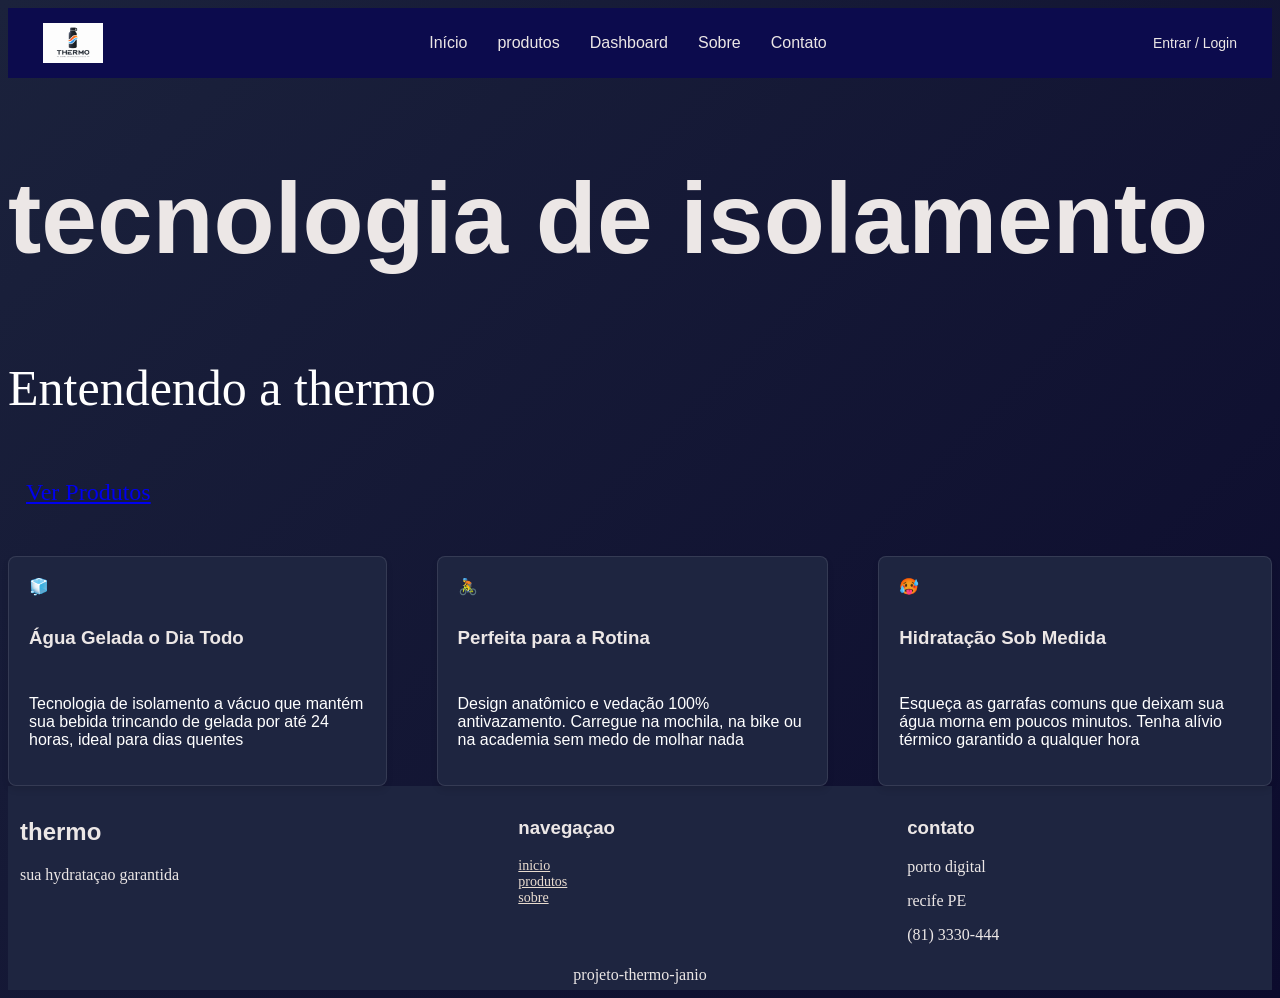
==== index.html @ 157cd829 "enviando arquivo do projeto" ====
<!DOCTYPE html>
<html lang="pt-br">
<head>
    <meta charset="UTF-8">
    <meta name="viewport" content="width=device-width, initial-scale=1.0">
    <title>Thermo</title>
    <link rel="stylesheet" href="css/Style.css">

    
</head>
<body>

   <nav class="menu-container">
  <!-- Lado Esquerdo: Link de logo corrigido -->
  
   <div class="menu-direito">
  <a href="index.html" class="logo">
    <img src="img/logo.png" alt="Logo Thermo">
  </a>
</div>

  <!-- Centro: Menu Principal e Submenu -->
  <ul class="menu-centro">
    <li><a href="index.html">Início</a></li>
    <li class="tem-submenu">
      <a href="produtos.html">produtos</a>
      
    <li><a href="dashboard.html">Dashboard</a></li>
    <li><a href="sobre.html">Sobre</a></li>
    <li><a href="contato.html">Contato</a></li>
  </ul>

  <!-- Lado Direito: login corrigido-->

  <div class="menu-esquerdo">
    <a href="login.html" class="link-login">Entrar / Login</a>
  </div>
</nav>

        <section class="hero">
      <div class="hero-grid">
        <div>
        <h1>tecnologia de isolamento</h1>
        <p>Entendendo a thermo</p>
        </div>
        <div class="hero-acoes">
        <a href="produtos.html" class="button">Ver Produtos</a>
        </div>
      </div>
       
      <div class="hero-imagem">
        <img src="" alt="">
        </div>
    </section>

    <section class="index-grid">
      <article class="card">
      <div class="card-icone">🧊</div>
      <h3>Água Gelada o Dia Todo</h3>
      <p>Tecnologia de isolamento a vácuo que mantém sua bebida trincando de gelada por até 24 horas, ideal para dias quentes</p>

    </article>
    
    <article class="card">
      <div class="card-icone">🚴</div>
      <h3>Perfeita para a Rotina</h3>
      <p>Design anatômico e vedação 100% antivazamento. Carregue na mochila, na bike ou na academia sem medo de molhar nada</p>

    </article>
    
    <article class="card">
      <div class="card-icone">🥵</div>
      <h3>Hidratação Sob Medida</h3>
      <p>Esqueça as garrafas comuns que deixam sua água morna em poucos minutos. Tenha alívio térmico garantido a qualquer hora</p>

    </article>
    
    </section>
    
    <footer>
    <div class="rodape-grid">

    <div class="rodape-coluna">
    <h2>thermo</h2>
    <p>sua hydrataçao garantida</p>
    </div>

    <div class="rodape-coluna">
      <h3>navegaçao</h3>
      <a href="index.html">inicio</a>
      <a href="produtos.html">produtos</a>
      <a href="sobre.html">sobre</a>
    </div>
    
    <div class="rodape-coluna">
     <h3>contato</h3>
     <p>porto digital</p>
     <p>recife PE</p>
     <p>(81) 3330-444</p>
    </div>

    </div>

    <div  class="copyright">
      projeto-thermo-janio
    </div>
  </footer>
  
     
</body>
</html>
---- css/Style.css ----
*margin{
  margin: 0;
  padding: 0;
  box-sizing: border-box;
}

body {
   background: linear-gradient(135deg, #1b223c, #0c0b2d)
}

h1, h2, h3, h4, h5, h6 {
  color: #ece7e6;
  font-family: Arial, sans-serif;
}

label{
  color:#ece7e6;
  font-family: Arial, sans-serif;

}
.menu-container {
  display: flex;
  justify-content: space-between;
  align-items: center;
  background-color: #0c0b4d;
  padding: 0 20px;
  height: 70px;
  font-family: Arial, sans-serif;

}

/* Links básicos */
.menu-container a {
  color: #ece7e6;
  text-decoration: none;
  padding: 10px 15px;
  display: block;
  transition: background 0.3s;
}

.menu-container a:hover {
  background-color: #415aaf;
}

/* Centralização do menu */
.menu-centro {
  display: flex;
  list-style: none;
  margin: 0;
  padding: 0;
}

.menu-direito {
  display: flex;
  list-style: none;
  margin: 0;
  padding: 0;
  font-size: 15px;
  
}

.menu-esquerdo {
  display: flex;
  list-style: none;
  margin: 0;
  padding: 0;
  font-size: 14px;
  
  
}

.tem-submenu {
  position: relative;
}

.submenu {
  display: none;
  position: absolute;
  top: 100%;
  left: 0;
  background-color: #0c0b4d;
  list-style: none;
  padding: 0;
  min-width: 160px;
  box-shadow: 0px 8px 16px rgba(0,0,0,0.2);
}

.tem-submenu:hover .submenu {
  display: block;
}

.pagina-topo {
  font-size: 50px;
  color:var(rgb(46, 46, 185));
  margin-bottom: 8px;
  padding: 0 20px;


}
.login-info {
  background-color: #1e2540;
  border: 1px solid rgba(255, 255, 255, 0.1);
  color: #ece7e6;
  padding: 20px;
  margin: 20px;
  border-radius: 8px;
  box-shadow: 0px 4px 6px rgba(0,0,0,0.1);
  align-items: center;
}
.btn-principal{
  padding: 12px ;
  border-radius: 12;
  font-weight: 700;
  cursor: pointer;
   
}

footer{
  background-color: #1e2540;
  padding: 6px;
  color:#ece7e6;
  border-top: 1px ;
}

.rodape-grid{
  display: grid;
  grid-template-columns: 1.3fr 1fr 1fr;
  gap: 24px;
  margin: 0;
  }

.rodape-grid a{
  display: block;
  font-size: 14px;
  color: #e9dccf ;

}

.rodape-coluna{
  background: color #1e2540; ;
  padding: 6px;
  border-top: #e9dccf;
}

.form-grupo{
  width: 100%;
  color: #000;;
  padding: 12px 14px;
  border-radius: 9px;
border: 1px solid rgba(255, 255, 255, 0.1);
   box-shadow: 0px 4px 6px rgba(0,0,0,0.1);
  
}

.form-grupo:focus {
  font-size: 15px;
  font-family: inherit;
  box-shadow: inset 0 1px 1px rgba(0,0,0,0.075), 0 0 8px rgba(102,175,233,0.6);

}

.hero h1{
   font-size: 100px;
   font-family:sans-serif;
}
.hero p{
  color: white;
  font-size: 50px;
  
}
.hero-grid{
  grid-template-columns: 1fr 1fr;
  font-size:clamp(1rem, 2vw, 1.5rem);
  margin-bottom: 20px
}
.hero-acoes{
  display: inline-flex;
  padding: 12px 18px;
  border-radius: 10px;
  :hover{
    transform: translateY(-2px);
  }
}

.hero-image{
  display: flex;
  justify-content: center;
  align-items: end;
  width: 10px;
  height: 10px;
}
.produtos-grid{
  display: grid;
  grid-template-columns: repeat(auto-fit, minmax(250px, 1fr));
  gap: 20px;
  padding: 20px;
}
.produto-card{
  background-color: #1e2540;
  border: 1px solid rgba(255, 255, 255, 0.1);
  color: #ece7e6;
  padding: 20px;
  margin: 20px;
  border-radius: 8px;
  
}

.produto-card img{
  width: 10pc;
  height: auto;
  border-radius: 8px;
}
.preco{
  color: green
}
.contato-info {
  display: flex;
  flex-direction: column;
  background-color: #1e2540;
  border: 1px solid rgba(255, 255, 255, 0.1);
  color: #ece7e6;
  padding: 20px;
  margin: 20px;
  border-radius: 27px;
  box-shadow: 0px 4px 6px rgba(0,0,0,0.1);
  font-size: 18px;
  gap: 12px; 
}

.btn-principal{
  padding: 12px ;
  background-color:#1e2540 ;
  font-weight: 10;
  cursor: pointer;
  border: 1px solid rgba(255, 255, 255, 0.1);
  box-shadow: 0px 4px 6px rgba(0,0,0,0.1);
  border-radius: 12px;
  
}

.titulo-com-nota{
   display: grid;
   gap: 18px;
}

.kpi{
  padding: 3px;
  font-size: 30px;
}
.titulo-com-nota{
  font-size: 32px;
  color:white;
  margin-bottom: 2px;
}
.tabela{
  width: 100%;
  border-collapse: collapse;
  
}
.tabela th{
  padding: 14px 16px;

}

.tabela td{
  padding: 14px 16px;
  background-color: whiter;
  background-color: #1e2540;
  border: 1px solid rgba(255, 255, 255, 0.1);
  color: #ece7e6;
  text-align: center;
  }
  


  .kpis-container {
  display: flex;
  gap: 20px;
  margin: 20px;
  flex-wrap: wrap;
}

.kpi {
  flex: 1;  
  min-width: 200px;
  background-color: #1e2540;
  border: 1px solid rgba(255, 255, 255, 0.1);
  color: #ece7e6;
  padding: 20px;
  border-radius: 8px;
  display: flex;
  flex-direction: column;
  gap: 8px;
}

.sobre-thermo{
  max-width: 800px;
  margin: 40px;
  padding: 20px;
   background-color: #1e2540;
   border: 1px solid rgba(255, 255, 255, 0.1);
   box-shadow: 0px 4px 6px rgba(0,0,0,0.1);
   border-radius: 10px;

}

.sobre-thermo h2{
  color:#ebe3e3 ;
  margin-bottom: 20px;
  font-size: 20px;
  text-align: center;
}

.sobre-thermo p{
  color: #eee3e3;
  line-height: 1.6;
  margin-bottom: 15px;
  font-size: 30px;
  }

.sobre-thermo li{
  color: #408bbd;
  font-size: 20px;
  line-height: 1.6;
  margin-bottom: 12;
  padding-left: 20px;
  position: relative;
}

.sobre-thermo strong{
  color: #f6f6f8;
}

.card-projeto{
  text-align: center;
  padding: 20;
}
.card{
  background-color: #1e2540;
   border: 1px solid rgba(255, 255, 255, 0.1);
   box-shadow: 0px 4px 6px rgba(0,0,0,0.1);
   padding: 20px;
   border-radius: 8px;
   display: flex;
   flex-direction: column;
   gap: 12px ;
  
}
.copyright{
  text-align: center;
}

.logo img {
  height: 40px; 
  width: auto;  
  display: block;
}

.index-grid{
  display: flex;
  flex-direction: row;
  gap: 50px;
  
}

.card p{
  color: white;
  font-family: sans-serif;
}
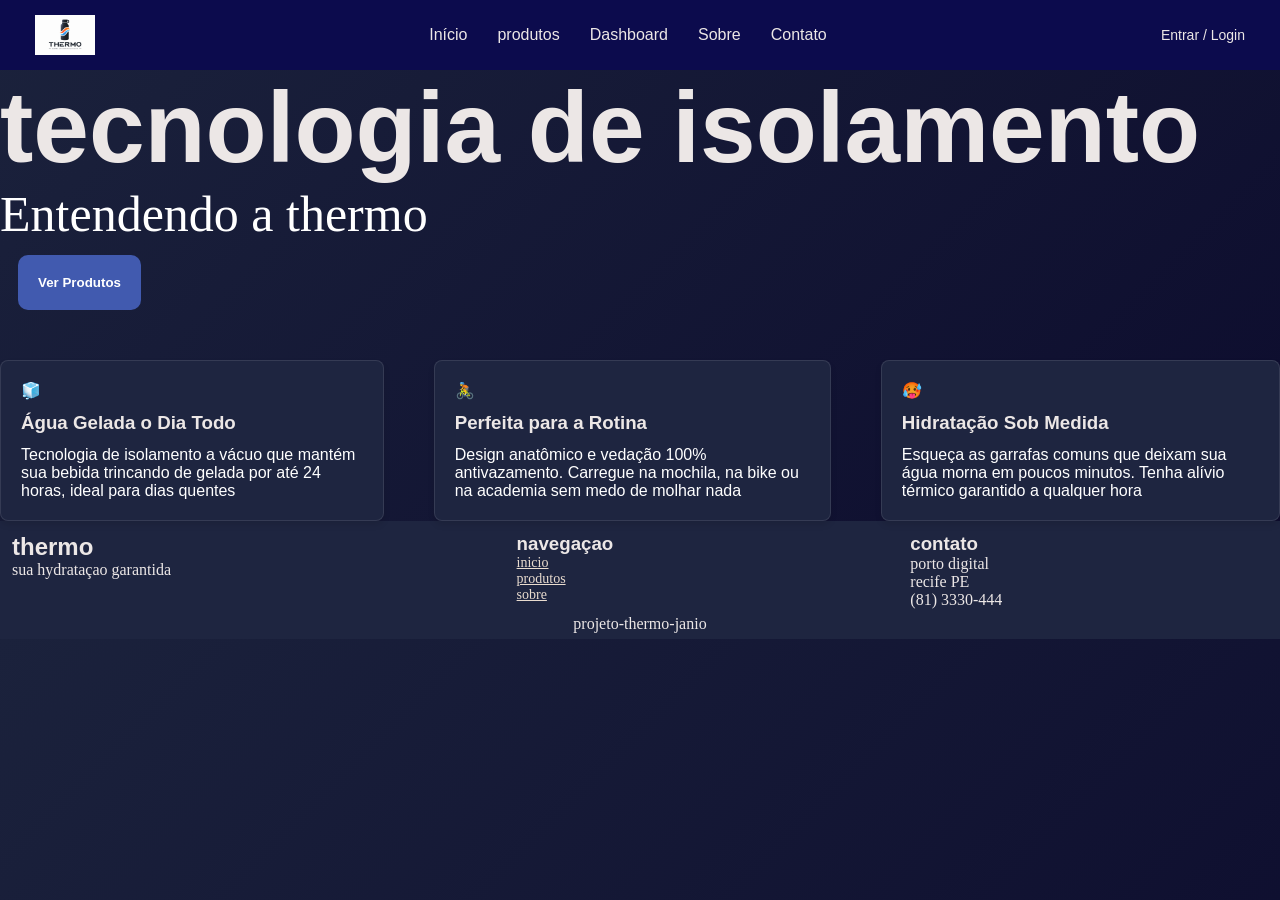
==== commit 88dd199b: "atualizaçao paginas 2" ====
--- a/index.html
+++ b/index.html
@@ -11,7 +11,7 @@
 <body>
 
    <nav class="menu-container">
-  <!-- Lado Esquerdo: Link de logo corrigido -->
+
   
    <div class="menu-direito">
   <a href="index.html" class="logo">
@@ -19,7 +19,6 @@
   </a>
 </div>
 
-  <!-- Centro: Menu Principal e Submenu -->
   <ul class="menu-centro">
     <li><a href="index.html">Início</a></li>
     <li class="tem-submenu">
@@ -30,7 +29,7 @@
     <li><a href="contato.html">Contato</a></li>
   </ul>
 
-  <!-- Lado Direito: login corrigido-->
+
 
   <div class="menu-esquerdo">
     <a href="login.html" class="link-login">Entrar / Login</a>
@@ -44,7 +43,9 @@
         <p>Entendendo a thermo</p>
         </div>
         <div class="hero-acoes">
-        <a href="produtos.html" class="button">Ver Produtos</a>
+        <a href="produtos.html" class="button">
+          <button class="btn-principal">Ver Produtos</button>
+        </a>
         </div>
       </div>
        
--- a/css/Style.css
+++ b/css/Style.css
@@ -1,23 +1,20 @@
-*margin{
+*{
   margin: 0;
   padding: 0;
   box-sizing: border-box;
 }
 
+h1, h2, h3, h4, h5, h6{
+  font-family: Arial, sans-serif;
+  font-weight: 700;
+  color: #ece7e6;
+}
+
 body {
    background: linear-gradient(135deg, #1b223c, #0c0b2d)
 }
 
-h1, h2, h3, h4, h5, h6 {
-  color: #ece7e6;
-  font-family: Arial, sans-serif;
-}
-
-label{
-  color:#ece7e6;
-  font-family: Arial, sans-serif;
-
-}
+
 .menu-container {
   display: flex;
   justify-content: space-between;
@@ -35,7 +32,7 @@
   text-decoration: none;
   padding: 10px 15px;
   display: block;
-  transition: background 0.3s;
+
 }
 
 .menu-container a:hover {
@@ -94,24 +91,17 @@
   color:var(rgb(46, 46, 185));
   margin-bottom: 8px;
   padding: 0 20px;
-
-
-}
-.login-info {
-  background-color: #1e2540;
-  border: 1px solid rgba(255, 255, 255, 0.1);
-  color: #ece7e6;
-  padding: 20px;
-  margin: 20px;
-  border-radius: 8px;
-  box-shadow: 0px 4px 6px rgba(0,0,0,0.1);
-  align-items: center;
-}
+}
+
 .btn-principal{
-  padding: 12px ;
-  border-radius: 12;
-  font-weight: 700;
-  cursor: pointer;
+  padding: 20px ;
+  border-radius: 10px;
+  font-weight: bold;
+  cursor: pointer;
+  color: #ffffff;
+  background-color: #415aaf;
+  border: none;
+
    
 }
 
@@ -159,6 +149,29 @@
 
 }
 
+.form-grupo label{
+  color: #ece7e6;
+  font-size: 15px;
+  font-family: inherit;
+  margin-bottom: 5px;
+  display: block;
+  padding: 3px;
+}
+
+.form-grupo input, .form-grupo textarea{
+  padding: 12px 14px;
+  border-radius: 4px;
+  font-size: 14px;
+  
+}
+.form-grupo button{
+  padding: 12px ;
+  border-radius: 8px;
+  background-color: #415aaf;
+  color: #ece7e6;
+  border: none;
+  cursor: pointer;
+}
 .hero h1{
    font-size: 100px;
    font-family:sans-serif;
@@ -202,6 +215,10 @@
   padding: 20px;
   margin: 20px;
   border-radius: 8px;
+  display: flex;
+  flex-direction: column;
+  max-width: 300px;
+  max-height: 300px;
   
 }
 
@@ -221,21 +238,10 @@
   color: #ece7e6;
   padding: 20px;
   margin: 20px;
-  border-radius: 27px;
+  border-radius: 7px;
   box-shadow: 0px 4px 6px rgba(0,0,0,0.1);
   font-size: 18px;
   gap: 12px; 
-}
-
-.btn-principal{
-  padding: 12px ;
-  background-color:#1e2540 ;
-  font-weight: 10;
-  cursor: pointer;
-  border: 1px solid rgba(255, 255, 255, 0.1);
-  box-shadow: 0px 4px 6px rgba(0,0,0,0.1);
-  border-radius: 12px;
-  
 }
 
 .titulo-com-nota{
@@ -366,4 +372,198 @@
 .card p{
   color: white;
   font-family: sans-serif;
-}+}
+.container{
+  display: flex;
+  flex-direction: column;
+  align-items: center;
+  justify-content: center;
+  min-height: 100vh;
+  padding: 20px;
+}
+
+.formulario-cadastro{
+  display: flex;
+  flex-direction: column;
+  gap: 20px;
+  background-color: #1e2540;
+  border: 1px solid rgba(255, 255, 255, 0.1);
+  color: #ece7e6;
+  padding: 20px;
+  margin: 20px;
+  border-radius: 8px;
+}
+.forms-cadastro input{
+  width: 100%;
+  padding: 12px;
+  border-radius: 8px;
+  border: 1px solid rgba(255, 255, 255, 0.1);
+  box-shadow: 0px 4px 6px rgba(0,0,0,0.1);
+}
+.forms-cadastro button{
+  padding: 12px;
+  background-color: #415aaf;
+  color: #ece7e6;
+  border: none;
+  border-radius: 8px;
+  cursor: pointer;
+  font-weight: bold;
+}
+
+.forms-cadastro button:hover{
+  background-color: #2e3b8f;
+}
+.forms-cadastro label{
+  color: #ece7e6;
+  font-weight: bold;
+  margin-bottom: 5px;
+}
+.contato-items{
+  display: flex;
+  flex-direction: column;
+  padding: 20px;
+  color: #ece7e6;
+  gap: 20px;
+  margin: 20px;
+  border-radius: 8px;
+}
+.form-contato-container{
+  display:flex;
+  flex-direction: column;
+  gap: 20px;
+  align-items: center;
+}
+
+.formulario-contato{
+  display: flex;
+  flex-direction: column;
+  gap: 20px;
+  background-color: #1e2540;
+  border: 1px solid rgba(255, 255, 255, 0.1);
+  color: #ece7e6;
+  padding: 10px;
+  margin: 20px;
+  border-radius: 8px;
+  max-width: 500px;
+  
+}
+
+.formulario-contato input{
+  padding: 10px;
+  width: 100%;
+  border-radius: 8px;
+  }
+
+.formulario-contato button{
+  padding: 12px;
+  background-color: #415aaf;
+  color: #ece7e6;
+  border: none;
+  border-radius: 8px;
+  cursor: pointer;
+  font-weight: bold;
+}
+.formulario-contato button:hover{
+  background-color: #2e3b8f;
+
+}
+
+.formulario-contato label{
+  color: #ece7e6;
+  font-weight: bold;
+  margin-bottom: 1px;
+}
+
+.formulario-cadastro label{
+  color: #ece7e6;
+  font-weight: bold;
+  margin-bottom: 5px;
+}
+
+.formulario-cadastro input{
+   padding: 12px;
+  width: 100%;
+  border-radius: 8px;
+}
+
+.formulario-cadastro button{
+  padding: 12px;
+  background-color: #415aaf;
+  color: #ece7e6;
+  border: none;
+  border-radius: 8px;
+  cursor: pointer;
+  font-weight: bold;
+}
+
+.formulario-cadastro button:hover{
+  background-color: #2e3b8f;}
+
+.formulario-login{
+  display: flex;
+  flex-direction: column;
+  gap: 10px;
+  background-color: #1e2540;
+  border: 1px solid rgba(255, 255, 255, 0.1);
+  color: #ece7e6;
+  padding: 20px;
+  margin: 20px;
+  border-radius: 8px;
+  height: 300px;
+  width: 400px;
+
+}
+.formulario-login input{
+  padding: 12px;
+  width: 100%;
+  border-radius: 8px;
+}
+
+.formulario-login button{
+  padding: 12px;
+  background-color: #415aaf;
+  color: #ece7e6;
+  border: none;
+  border-radius: 8px;
+  cursor: pointer;
+  font-weight: bold;
+}
+.formulario-login button:hover{
+  background-color: #2e3b8f;
+}
+
+.comprar-button{
+  padding: 12px;
+  background-color: #415aaf;
+  color: #ece7e6;
+  border: none;
+  border-radius: 8px;
+  cursor: pointer;
+  font-weight: bold;
+  
+}
+.comprar-button:hover{
+  background-color: #2e3b8f;
+}
+.formulario-login label{
+  color: #ece7e6;
+  font-weight: bold;
+  margin-bottom: 5px;
+}
+
+.formulario-login a{
+  color: #3d47da;
+  text-decoration: none;
+}
+
+.container h1{
+  font-size: 32px;
+  color: #3d47da;
+  margin-bottom: 10px;
+}
+
+.formulario-cadastro a{
+  color: #3d47da;
+  text-decoration: none;
+}
+
